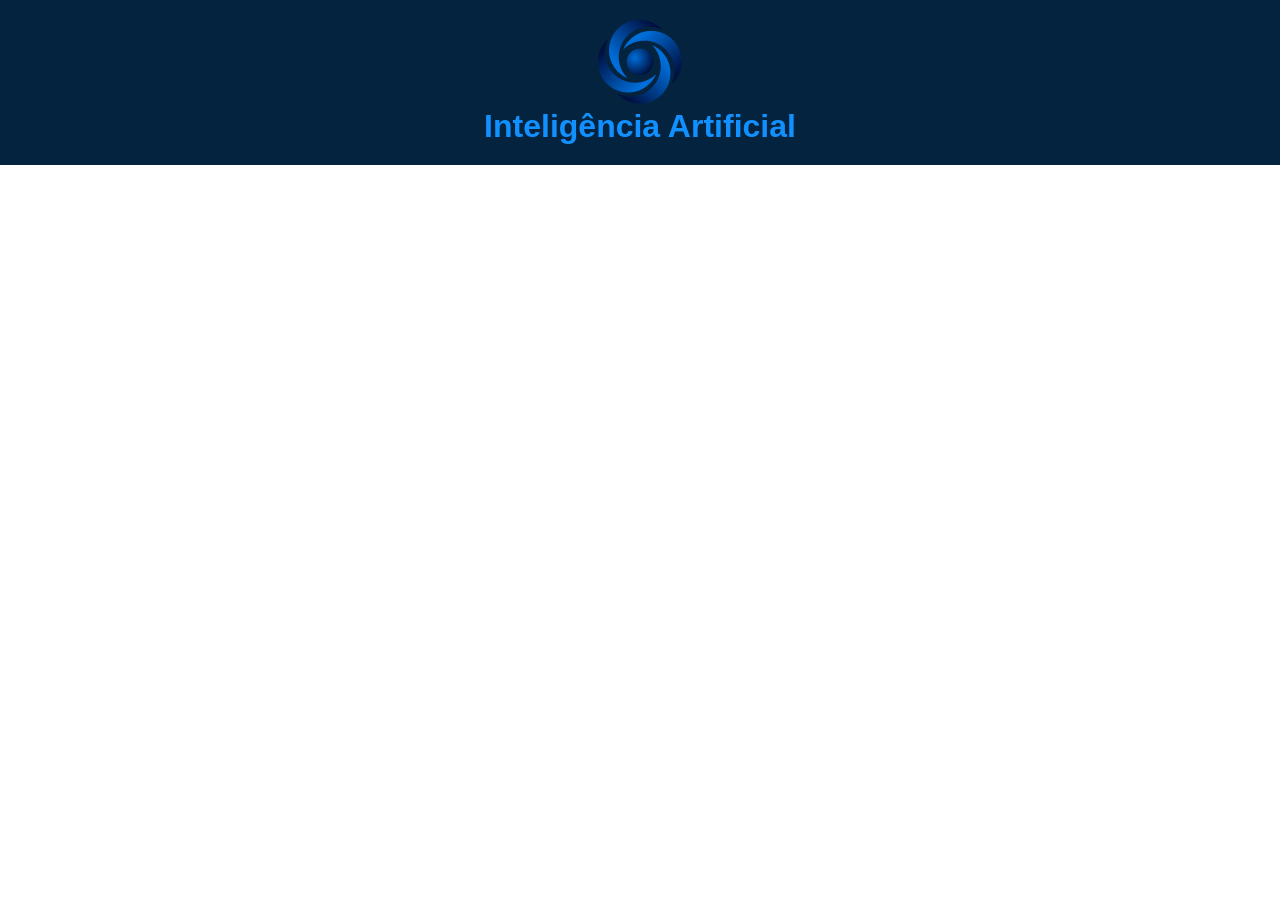
==== WEBSITE_IA/contato.html @ 1cacf604 "Fim da aula 07/04/2026" ====
<!DOCTYPE html>
<html lang="pt-br">
<head>
    <meta charset="UTF-8">
    <meta name="viewport" content="width=device-width, initial-scale=1.0">

    <!-- Titulo da página -->
    <title>Inteligência Artificial</title>
    <!-- link para o css -->
    <link rel="stylesheet" href="assets/css/style.css">
</head>

<!-- o conteudo da página começa em <body> -->
<body>

    <!-- cabeçalho -->
    <header class="container-cabecalho">
        <a href="index.html"><img src="assets/images/logo_empresa.png" alt="Inteligência Artificial"></a>

        <h3>Inteligência Artificial</h3>
    </header>


</body>
</html>
---- WEBSITE_IA/assets/css/style.css ----
/* Estilos da minha página web */

*{
    margin: 0;
    padding: 0;
}

body {
    font-family: Arial, Helvetica, sans-serif;
    color:white;
}


/* -------------------------------------------- */
/* CSS  aplicado na página toda */
.text-center {
    text-align: center;
}

.margin-top-40 {
    margin-top: 40px;
}


/* -------------------------------------------- */
/* Cabeçalho imagen e tag h3 (Titulo/legenda da logo) */
.container-cabecalho {
    text-align: center;
    padding: 20px;
    background-color: #04233f;
}

.container-cabecalho h3 {
    font-weight: 600;
    font-size: 2em;
    color: #1190ff;
}

/* -------------------------------------------- */
/* Menu de navegação */
.container-navegacao {
    text-align: center;
    padding: 20px;
    background-color: #06325d;
}

/* links do menu */
.container-navegacao a {
    font-size: 1.5em;
    margin: 0px 50px; /* margen em 0 e 50px é a distancia entre cada link do menu */
    text-decoration: none;
    color: #7cc2ff;
}

.container-navegacao a:hover {
    background-color: #ffffff;
}


/* -------------------------------------------- */
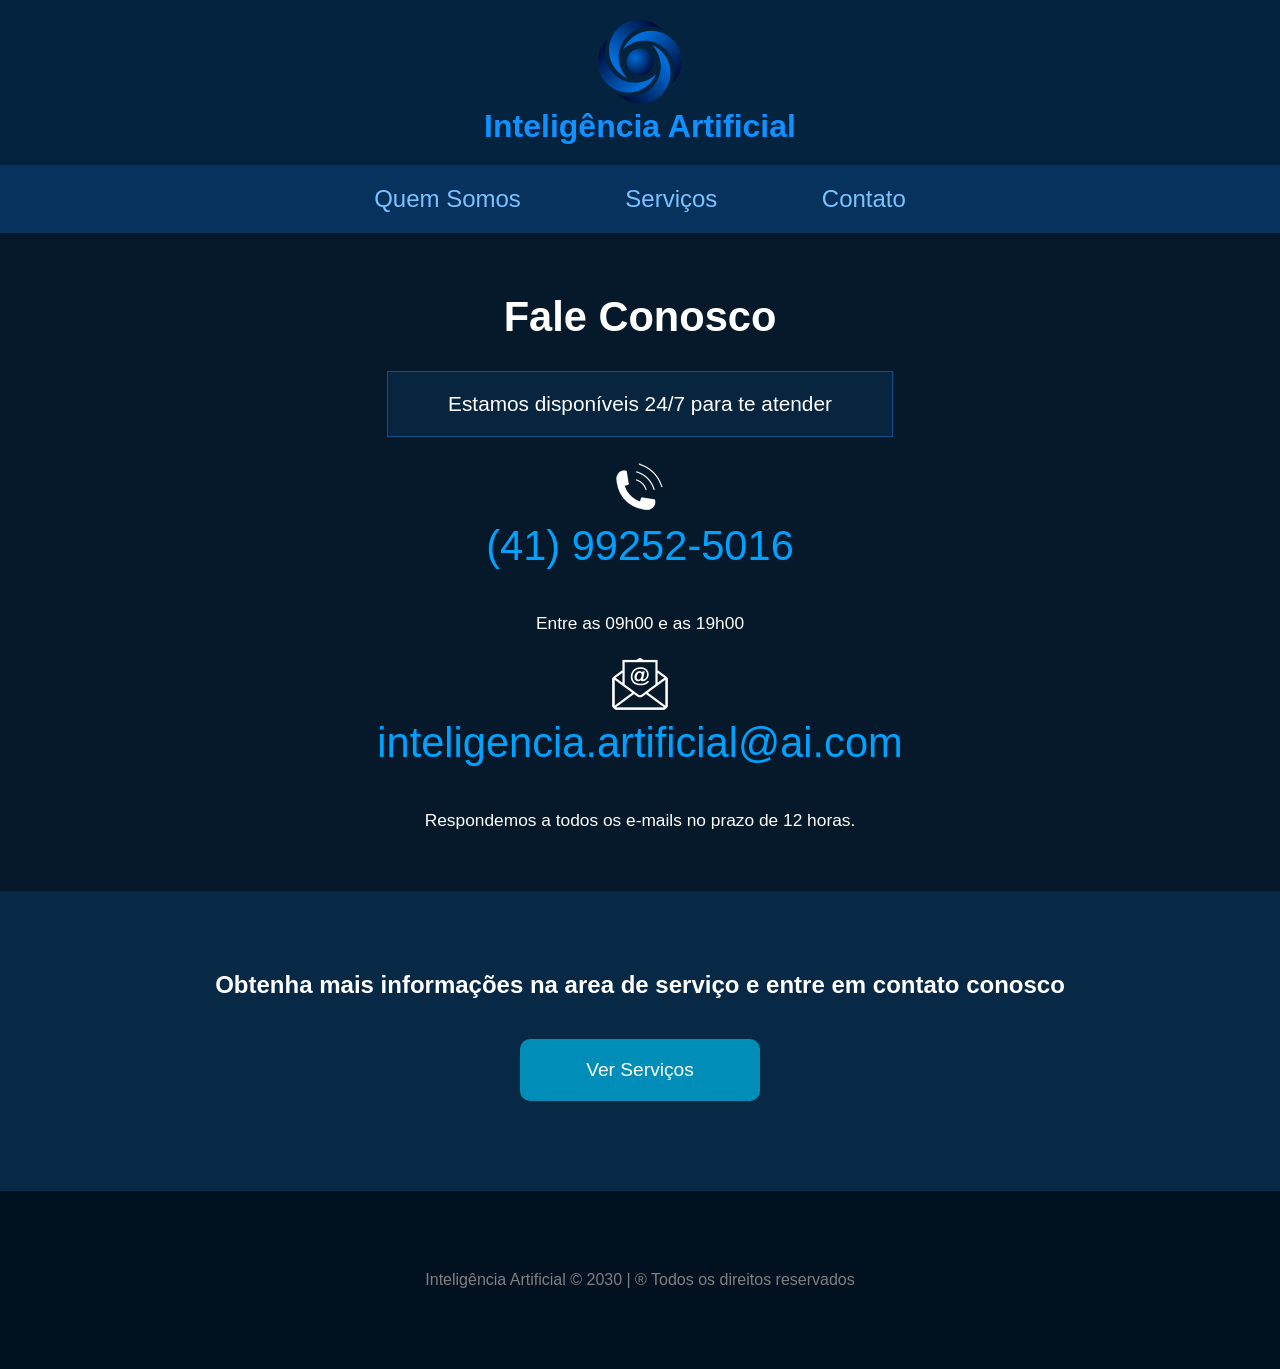
==== commit d8a5f873: "Fim da aula 10/04/2026" ====
--- a/WEBSITE_IA/contato.html
+++ b/WEBSITE_IA/contato.html
@@ -16,10 +16,57 @@
     <!-- cabeçalho -->
     <header class="container-cabecalho">
         <a href="index.html"><img src="assets/images/logo_empresa.png" alt="Inteligência Artificial"></a>
-
+        <!-- Titulo/legenda logo-->
         <h3>Inteligência Artificial</h3>
     </header>
 
+    <!-- menu de navegação -->
+    <nav class="container-navegacao">
+        <a href="index.html">Quem Somos</a>
+        <a href="servicos.html">Serviços</a>
+        <a href="contato.html">Contato</a>
+    </nav>
 
+
+        <!-- Contatos -->
+        <section class="container-contatos">
+
+        <h1 class="text-center">Fale Conosco</h1>
+        <h3 class="text-center">Estamos disponíveis 24/7 para te atender</h3>
+
+            <article class="text-center">
+                <img src="assets/images/icon_phone.png" alt="Telefone">
+                <a href="tel:5541992525016" class="contatos">(41) 99252-5016</a>
+                <small>Entre as 09h00 e as 19h00</small>
+            </article>
+
+            <article class="text-center margin-top-40">
+                <img src="assets/images/icon_email.png" alt="E-mail">
+                <a href="mailto:inteligencia.artificial@ai.com" class="contatos">inteligencia.artificial@ai.com</a>
+                <small>Respondemos a todos os e-mails no prazo de 12 horas.</small>
+            </article>
+        </section>
+
+
+
+
+        <!-- Quem somos -->
+        <section class="container-quem-somos">
+
+            <!-- Ver mais serviços ou contatos -->
+            <section class="container-servicos-contatos">
+                <h2>
+                    Obtenha mais informações na area de serviço e entre em contato conosco
+                </h2>
+                <div class="botoes-servicos-contatos">
+                    <a href="servicos.html">Ver Serviços</a>
+                </div>
+            </section>
+
+        </section>
+
+    <footer class="footer">
+    Inteligência Artificial &copy; 2030 | &reg; Todos os direitos reservados 
+    </footer>
 </body>
 </html>
--- a/WEBSITE_IA/assets/css/style.css
+++ b/WEBSITE_IA/assets/css/style.css
@@ -1,18 +1,24 @@
 /* Estilos da minha página web */
+/* CSS  aplicado na página toda */
 
 *{
     margin: 0;
     padding: 0;
 }
 
+html {
+    height: 100%;
+}
+
 body {
     font-family: Arial, Helvetica, sans-serif;
     color:white;
-}
-
-
-/* -------------------------------------------- */
-/* CSS  aplicado na página toda */
+    background-color: #04233f;
+    display: flex;
+    flex-direction: column;
+    height: 100%;
+}
+
 .text-center {
     text-align: center;
 }
@@ -53,8 +59,149 @@
 }
 
 .container-navegacao a:hover {
-    background-color: #ffffff;
-}
-
-
-/* -------------------------------------------- */
+    color: #ffffff;
+}
+
+
+/* -------------------------------------------- */
+/* Quem-somos do index.html */
+
+.container-quem-somos {
+    background-color: #05192a;
+    flex: 1;
+}
+
+.container-quem-somos .servico {
+    margin: 60px auto;
+    background-color: #061f35;
+    width: 50%;
+    padding: 50px;
+    border-radius: 30px;
+    text-align: center; 
+}
+
+.container-quem-somos .servico .icone {
+    margin-bottom: 20px;
+}
+
+
+
+
+/* -------------------------------------------- */
+/* text na tag H2 e botões*/
+
+.container-servicos-contatos {
+    background-color: #082946;
+    padding: 80px;
+    text-align: center;
+}
+
+
+/* botões*/
+.botoes-servicos-contatos a {
+    display: block;
+    max-width: 200px;
+    text-decoration: none;
+    font-size: 1.2em;
+    background-color: #008eb9;
+    color: white;
+    padding: 20px;
+    margin: 10px auto;
+    border-radius: 10px;
+}
+.container-servicos-contatos h2 {
+    text-align: center;
+    padding-bottom: 30px;
+}
+
+.botoes-servicos-contatos a:hover {
+    background-color: white;
+    color: black;
+}
+
+
+/* -------------------------------------------- */
+/* página servicos.html */
+
+.container-servicos {
+    background-color: #05192a;
+    font-size: 1.1em;
+    padding: 60px;
+
+}
+
+.container-servicos h1 {
+    font-size: 3em;
+    color: white;
+    margin-bottom: 20px;
+}
+
+.container-servicos h3 {
+    color: #2097ff;
+    padding: 20px 0;
+}
+
+.container-servicos article {
+    width: 40%;
+    margin: auto;
+    text-align: center;
+    list-style-position: inside;
+}
+
+.container-servicos li {
+    margin-bottom: 20px;
+    margin-left: 50px;
+}
+
+
+
+/* -------------------------------------------- */
+/* pagina contatos.html */
+.container-contatos {
+    background-color: #05192a;
+    font-size: 1.3em;
+    padding: 60px;
+    text-align: center;
+    list-style-position: inside;
+}
+
+.container-contatos h1 {
+    font-size: 2em;
+    color: white;
+    margin-bottom: 30px;
+}
+
+.container-contatos h3 {
+    font-size: 1em;
+    font-weight: 100;
+    width: 40%;
+    color: white;
+    margin-bottom: 50px;
+    border: 1px solid #105088;
+    background-color: #08253f;
+    border-radius: 10x;
+    padding: 20px;
+    margin: auto;
+}
+
+.container-contatos .contatos {
+    display: block;
+    font-size: 2em;
+    text-decoration: none;
+    color: #00a2ff;
+    margin-bottom: 40px;
+}
+
+.container-contatos article {
+    margin-top: 20px;
+}
+
+
+/* -------------------------------------------- */
+/* footer/rodapé */
+.footer {
+    text-align: center;
+    padding: 80px;
+    background-color: #02111f;
+    color: gray;
+}
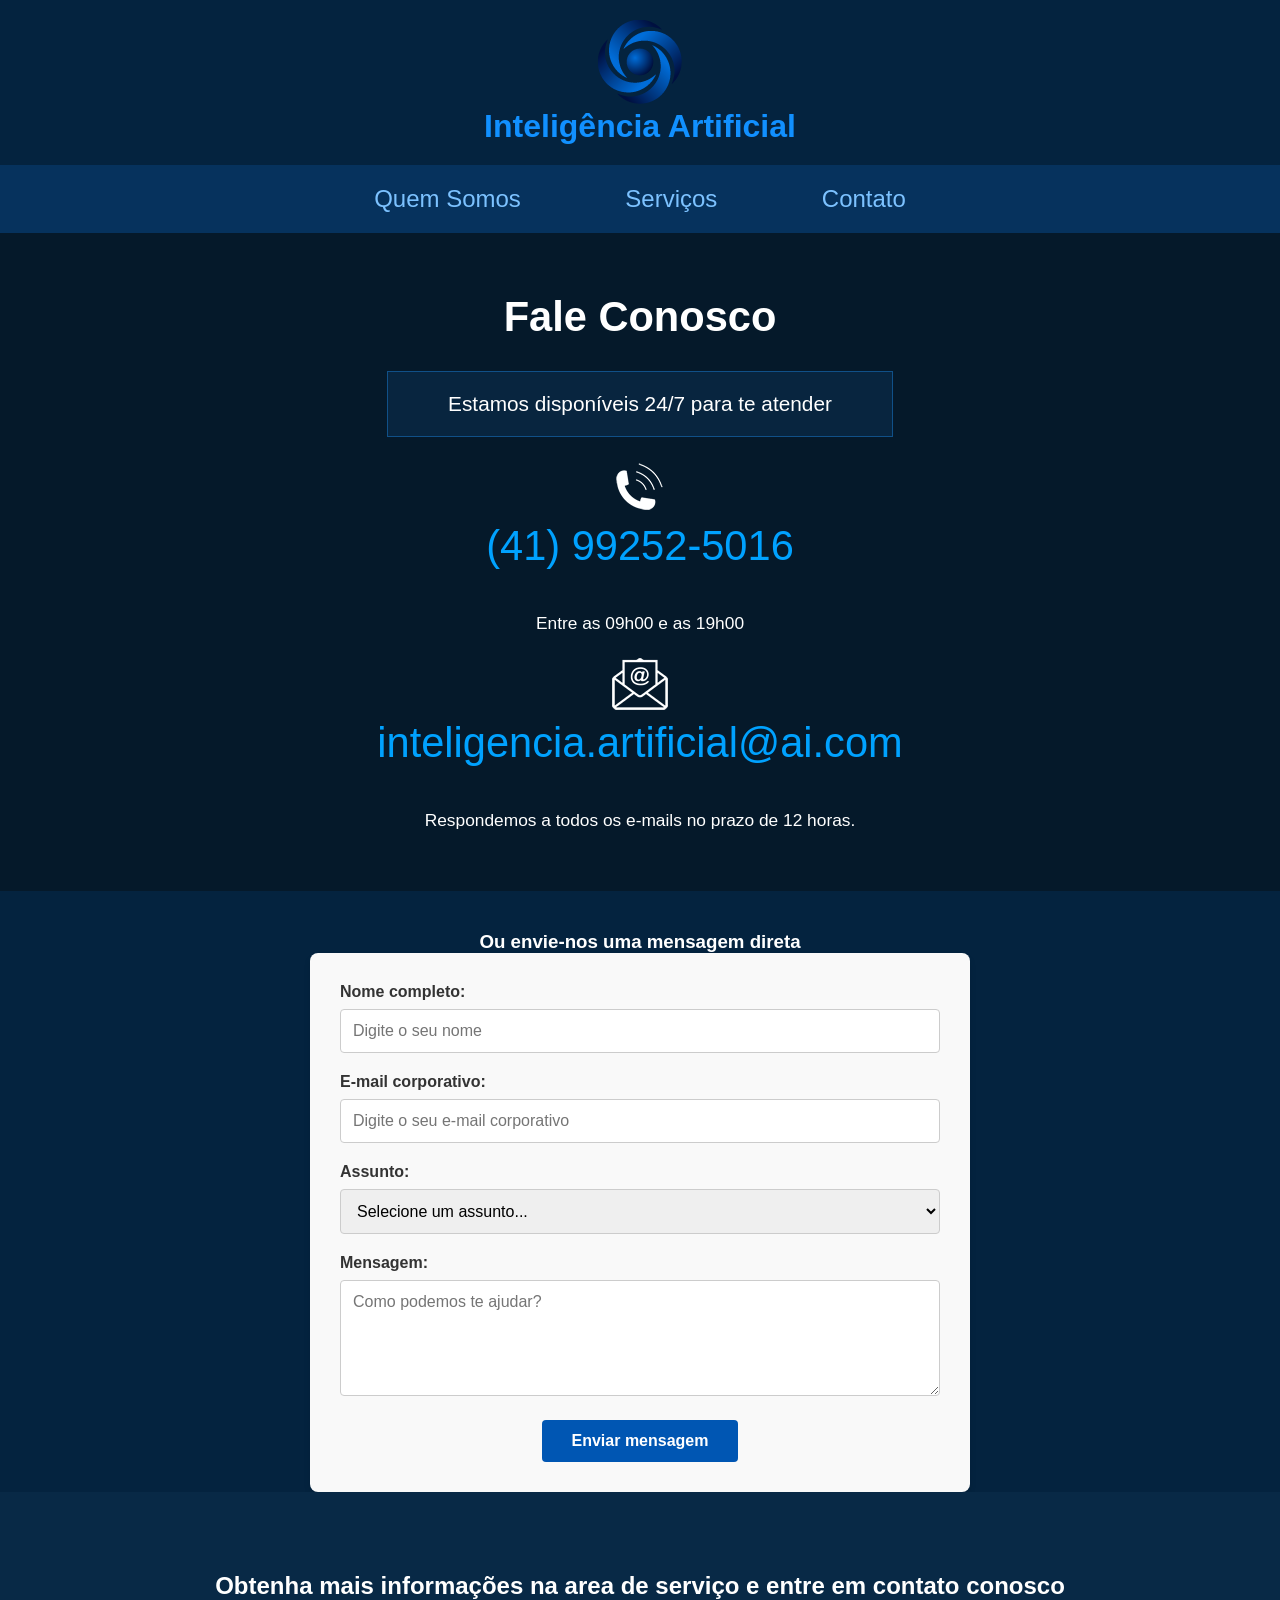
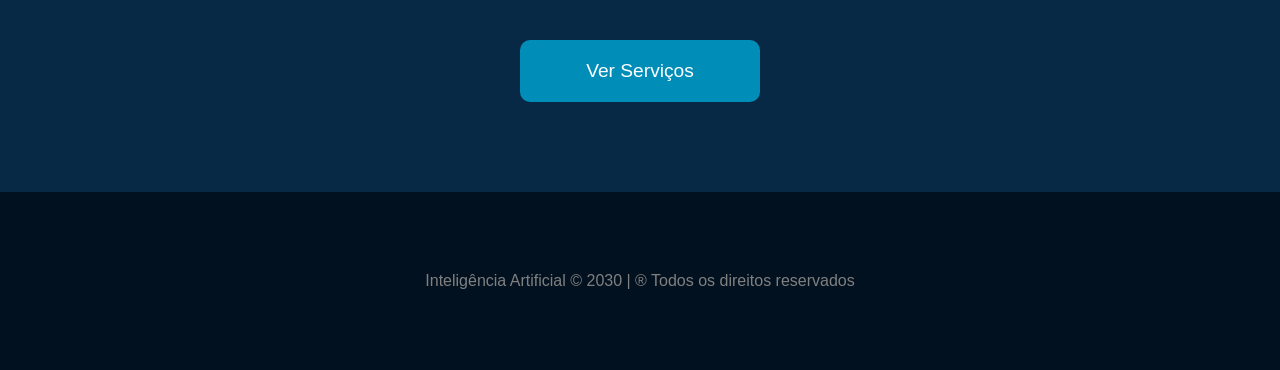
==== commit 922ef613: "fim da aula 14/04/2026" ====
--- a/WEBSITE_IA/contato.html
+++ b/WEBSITE_IA/contato.html
@@ -28,42 +28,96 @@
     </nav>
 
 
-        <!-- Contatos -->
-        <section class="container-contatos">
+    <!-- Contatos -->
+    <section class="container-contatos">
 
-        <h1 class="text-center">Fale Conosco</h1>
-        <h3 class="text-center">Estamos disponíveis 24/7 para te atender</h3>
+    <h1 class="text-center">Fale Conosco</h1>
+    <h3 class="text-center">Estamos disponíveis 24/7 para te atender</h3>
 
-            <article class="text-center">
-                <img src="assets/images/icon_phone.png" alt="Telefone">
-                <a href="tel:5541992525016" class="contatos">(41) 99252-5016</a>
-                <small>Entre as 09h00 e as 19h00</small>
-            </article>
+        <article class="text-center">
+            <img src="assets/images/icon_phone.png" alt="Telefone">
+            <a href="tel:5541992525016" class="contatos">(41) 99252-5016</a>
+            <small>Entre as 09h00 e as 19h00</small>
+        </article>
 
-            <article class="text-center margin-top-40">
-                <img src="assets/images/icon_email.png" alt="E-mail">
-                <a href="mailto:inteligencia.artificial@ai.com" class="contatos">inteligencia.artificial@ai.com</a>
-                <small>Respondemos a todos os e-mails no prazo de 12 horas.</small>
-            </article>
-        </section>
+        <article class="text-center margin-top-40">
+            <img src="assets/images/icon_email.png" alt="E-mail">
+            <a href="mailto:inteligencia.artificial@ai.com" class="contatos">inteligencia.artificial@ai.com</a>
+            <small>Respondemos a todos os e-mails no prazo de 12 horas.</small>
+        </article>
+    </section>
+
+    <article class="margin-top-40">
+        <h3 class="text-center">Ou envie-nos uma mensagem direta</h3>
+        <form action="" id="form-contato" class="form-contato">
+            
+            <!-- nome -->
+            <div class="grupo-campo">
+                <label for="nome">Nome completo: </label>
+                <input type="text" id="nome" name="nome" placeholder="Digite o seu nome" required>
+            </div>
+
+            <!-- email -->
+            <div class="grupo-campo">
+                <label for="email">E-mail corporativo: </label>
+                <input type="email" id="email" name="email" placeholder="Digite o seu e-mail corporativo" required>
+            </div>
+            
+            <!-- assunto -->
+            <div class="grupo-campo">
+                <label for="assunto">Assunto: </label>
+                    <select name="assunto" id="assunto" required>
+                        <!-- aqui usamos a tag disabled na primeira opção para usar-la como label  -->
+                        <option value="" disabled selected>Selecione um assunto...</option>
+                        <option value="orcamento">Solicitação de orçamento</option>
+                        <option value="suporte">Suporte técnico</option>
+                        <option value="duvida">Dúvida geral</option>
+                    </select>
+            </div>
+
+            <!-- campo de mensagem -->
+            <div class="grupo-campo">
+                <label for="mensagem">Mensagem: </label>
+                <textarea name="mensagem" id="mensagem" rows="5" placeholder="Como podemos te ajudar?" required></textarea>
+            </div>
+
+            <!-- classe para o javascript -->
+            <div id="mensagem-alerta" class="mensagem-alerta">
+
+            </div>
+
+            <!-- botão de Enviar -->
+            <div class="text-center">
+                <button type="submit" class="btn-enviar">Enviar mensagem</button>
+            </div>
+
+        </form>
+    </article>
 
 
 
 
-        <!-- Quem somos -->
-        <section class="container-quem-somos">
 
-            <!-- Ver mais serviços ou contatos -->
-            <section class="container-servicos-contatos">
-                <h2>
-                    Obtenha mais informações na area de serviço e entre em contato conosco
-                </h2>
-                <div class="botoes-servicos-contatos">
-                    <a href="servicos.html">Ver Serviços</a>
-                </div>
-            </section>
 
+
+
+
+
+
+    <!-- Quem somos -->
+    <section class="container-quem-somos">
+
+        <!-- Ver mais serviços ou contatos -->
+        <section class="container-servicos-contatos">
+            <h2>
+                Obtenha mais informações na area de serviço e entre em contato conosco
+            </h2>
+            <div class="botoes-servicos-contatos">
+                <a href="servicos.html">Ver Serviços</a>
+            </div>
         </section>
+
+    </section>
 
     <footer class="footer">
     Inteligência Artificial &copy; 2030 | &reg; Todos os direitos reservados 
--- a/WEBSITE_IA/assets/css/style.css
+++ b/WEBSITE_IA/assets/css/style.css
@@ -179,7 +179,6 @@
     margin-bottom: 50px;
     border: 1px solid #105088;
     background-color: #08253f;
-    border-radius: 10x;
     padding: 20px;
     margin: auto;
 }
@@ -204,4 +203,78 @@
     padding: 80px;
     background-color: #02111f;
     color: gray;
-}+}
+
+
+/* -------------------------------------------- */
+/* Formulário de contato*/
+
+.form-contato {
+    max-width: 600px;
+    margin: auto;
+    text-align: left;
+    background-color: #f9f9f9;
+    padding: 30px;
+    border-radius: 8px;
+    box-shadow: 0 4px 6px rgba(0, 0, 0, 0.1);
+}
+
+.grupo-campo {
+    margin-bottom: 20px;
+}
+
+.grupo-campo label {
+    display: block;
+    margin-bottom: 8px;
+    font-weight: bold;
+    color: #333;
+}
+
+.grupo-campo input,
+.grupo-campo select,
+.grupo-campo textarea {
+    width: 100%;
+    padding: 12px;
+    border: 1px solid #ccc;
+    border-radius: 4px;
+    font-family: inherit;
+    font-size: 16px;
+    box-sizing: border-box; /* garante que o padding não quebre o width 100% */
+}
+
+.grupo-campo input:focus,
+.grupo-campo select:focus,
+.grupo-campo textarea:focus {
+    border-color: #0056b3; /* cor do destaque ao clicar no campo */
+    outline: none;
+    box-shadow: 0 0 5px rgba(0, 86, 179, 0.3);
+}
+
+
+.btn-enviar {
+    background-color: #0056b3;
+    color: #ffffff;
+    border: none;
+    padding: 12px 30px;
+    font-size: 16px;
+    font-weight: bold;
+    border-radius: 4px;
+    cursor: pointer;
+    transition: background-color 0.3s ease;
+}
+
+.btn-enviar:hover {
+    background-color: #004494;
+}
+
+
+/* Mensagem de erro/sucesso do Javascript */
+.mensagem-alerta {
+    text-align: center;
+    margin-bottom: 15px;
+    font-weight: bold;
+    display: none; /* Oculto por padrão */
+}
+
+.alerta-erro { color: #d9534f; display: block; }
+.alerta-sucesso { color: #5cb85c; display: block; }
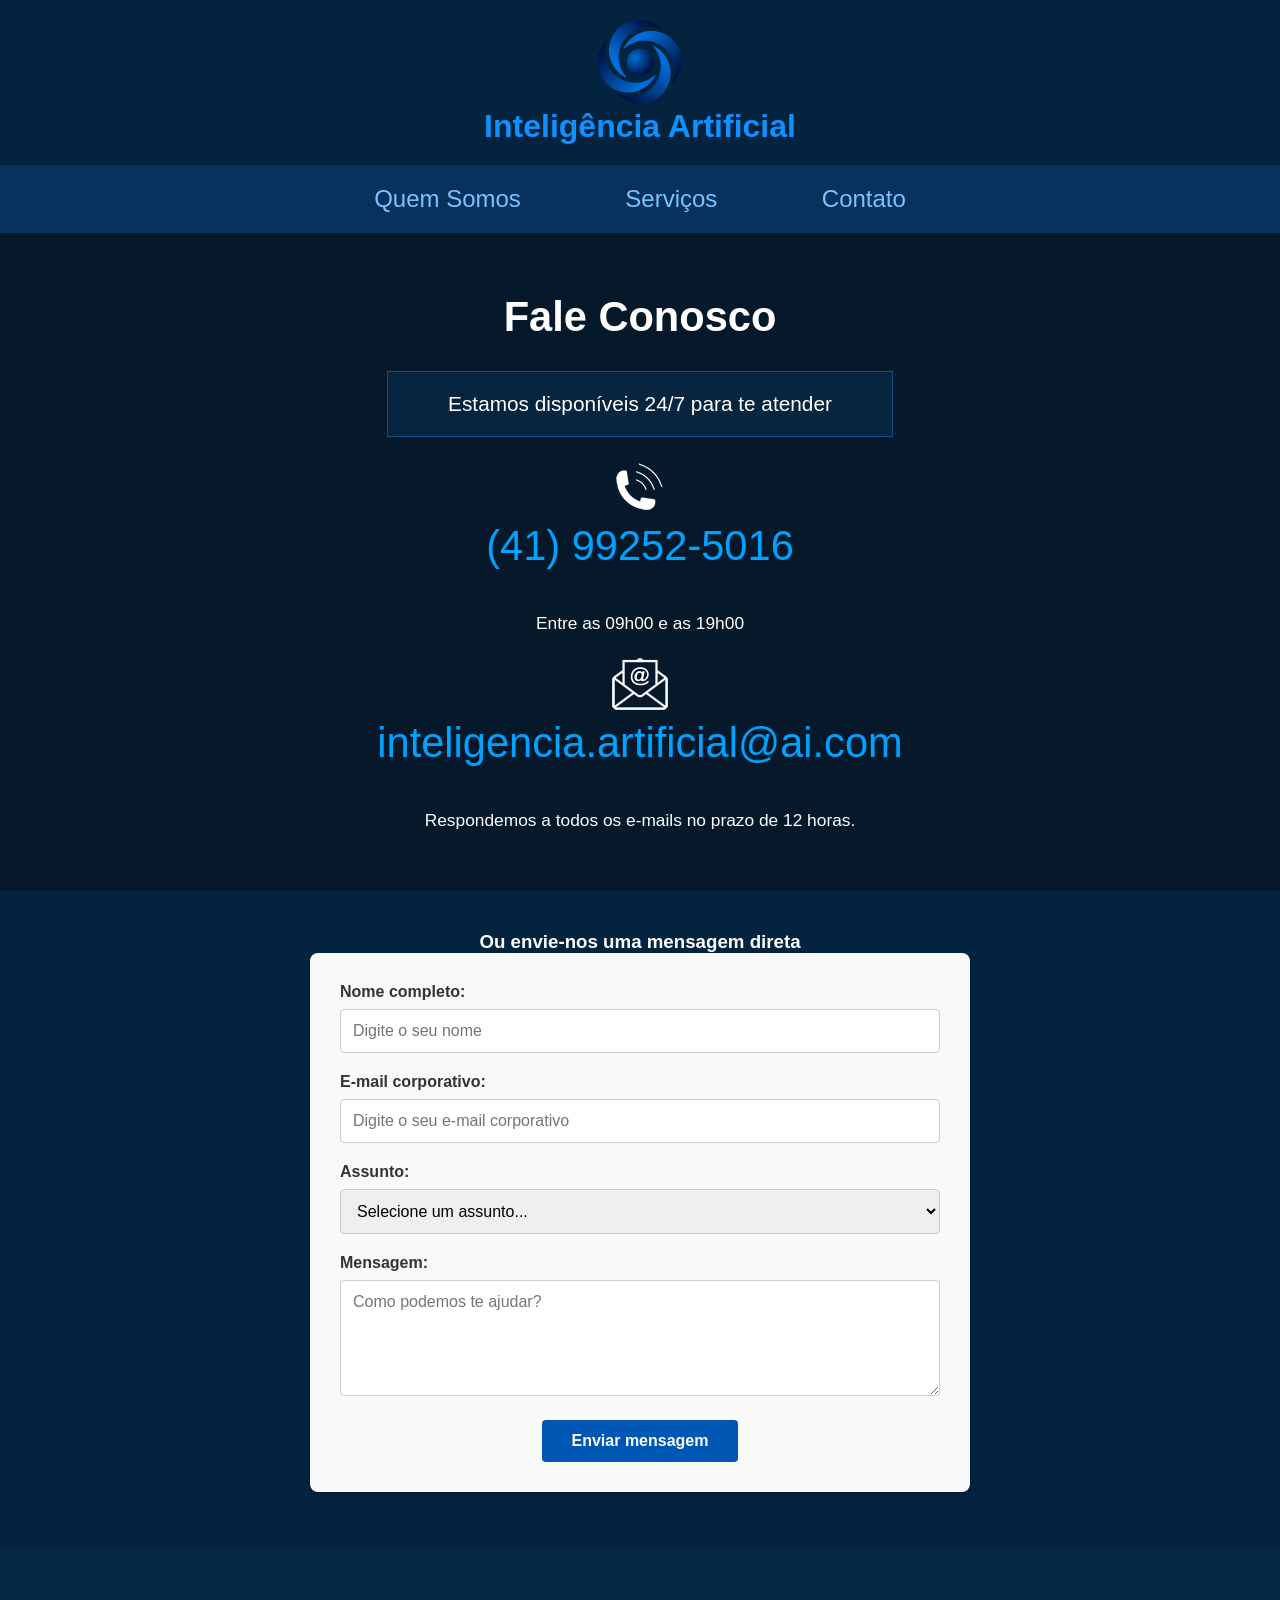
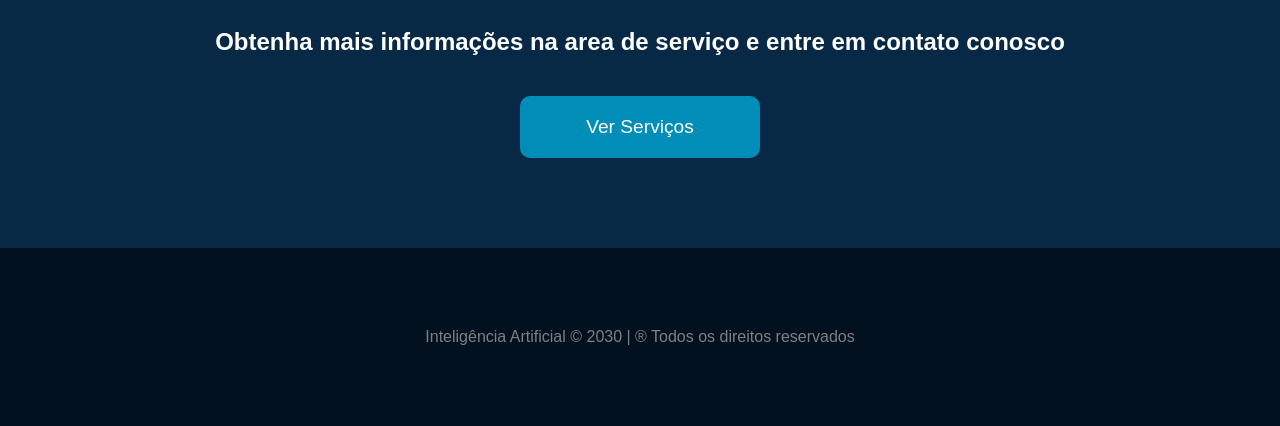
==== commit 4bd187fb: "pequena atualizacao no css, margin top e bottom do artigo que contem o formulario de contato" ====
--- a/WEBSITE_IA/contato.html
+++ b/WEBSITE_IA/contato.html
@@ -27,7 +27,6 @@
         <a href="contato.html">Contato</a>
     </nav>
 
-
     <!-- Contatos -->
     <section class="container-contatos">
 
@@ -47,9 +46,9 @@
         </article>
     </section>
 
-    <article class="margin-top-40">
+    <article class="artigo-contato">
         <h3 class="text-center">Ou envie-nos uma mensagem direta</h3>
-        <form action="" id="form-contato" class="form-contato">
+        <form action="" id="form-contato" class="form-contato" novalidate>
             
             <!-- nome -->
             <div class="grupo-campo">
@@ -60,7 +59,7 @@
             <!-- email -->
             <div class="grupo-campo">
                 <label for="email">E-mail corporativo: </label>
-                <input type="email" id="email" name="email" placeholder="Digite o seu e-mail corporativo" required>
+                <input type="email" id="email" name="email" autocomplete placeholder="Digite o seu e-mail corporativo" required>
             </div>
             
             <!-- assunto -->
@@ -94,16 +93,6 @@
         </form>
     </article>
 
-
-
-
-
-
-
-
-
-
-
     <!-- Quem somos -->
     <section class="container-quem-somos">
 
@@ -122,5 +111,6 @@
     <footer class="footer">
     Inteligência Artificial &copy; 2030 | &reg; Todos os direitos reservados 
     </footer>
+    <script src="assets/js/script.js"></script>
 </body>
 </html>
--- a/WEBSITE_IA/assets/css/style.css
+++ b/WEBSITE_IA/assets/css/style.css
@@ -277,4 +277,10 @@
 }
 
 .alerta-erro { color: #d9534f; display: block; }
-.alerta-sucesso { color: #5cb85c; display: block; }+.alerta-sucesso { color: #5cb85c; display: block; }
+
+
+.artigo-contato {
+    margin-top: 40px;
+    margin-bottom: 56px;
+}
